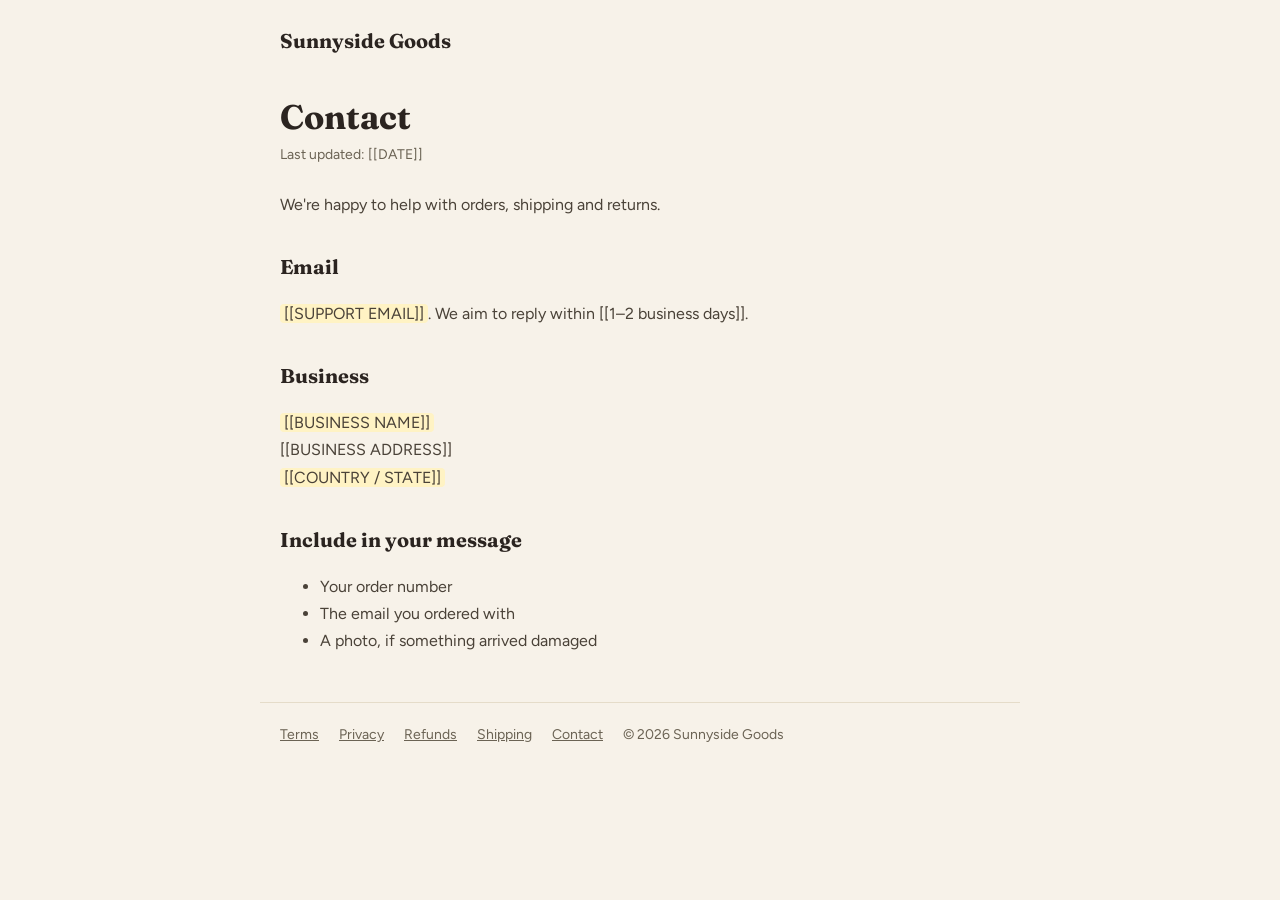
==== contact/index.html @ 9d1e73c9 "Add terms, privacy, refunds, shipping, contact pages (placeholders to fill) Co-Authored-By: Claude S" ====
<!doctype html>
<html lang="en"><head><meta charset="utf-8"><meta name="viewport" content="width=device-width, initial-scale=1">
<title>Contact — Sunnyside Goods</title>
<link rel="stylesheet" href="https://fonts.googleapis.com/css2?family=Fraunces:opsz,wght@9..144,600;9..144,700&family=Figtree:wght@400;600;700&display=swap">
<style>
  :root { --bg:#F7F2E9; --ink:#2B2420; --muted:#6B6354; --line:#E5DCC9; --green:#3A6B5C; }
  html { -webkit-text-size-adjust:100%; }
  body { margin:0; background:var(--bg); color:var(--ink); font-family:'Figtree',sans-serif; line-height:1.7; overflow-x:hidden; }
  a { color:var(--green); }
  header, main, footer { max-width:760px; margin:0 auto; padding:0 20px; box-sizing:border-box; }
  header { padding-top:24px; padding-bottom:8px; }
  header a { font-family:'Fraunces',serif; font-weight:700; font-size:20px; color:var(--ink); text-decoration:none; }
  h1 { font-family:'Fraunces',serif; font-size:34px; line-height:1.15; margin:32px 0 6px; }
  h2 { font-family:'Fraunces',serif; font-size:20px; margin:32px 0 8px; }
  p, li { font-size:16px; color:#4A4238; }
  .updated { color:var(--muted); font-size:14px; margin:0 0 24px; }
  .todo { background:#FFF3C4; padding:0 4px; border-radius:4px; }
  footer { border-top:1px solid var(--line); margin-top:48px; padding-top:20px; padding-bottom:40px; font-size:14px; color:var(--muted); display:flex; flex-wrap:wrap; gap:8px 20px; }
  footer a { color:var(--muted); }
  @media (max-width:600px){ h1{font-size:28px;} }
</style>
</head><body>
<header><a href="/">Sunnyside Goods</a></header>
<main>
<h1>Contact</h1>
<p class="updated">Last updated: [[DATE]]</p>

<p>We're happy to help with orders, shipping and returns.</p>
<h2>Email</h2>
<p><span class="todo">[[SUPPORT EMAIL]]</span>. We aim to reply within [[1–2 business days]].</p>
<h2>Business</h2>
<p><span class="todo">[[BUSINESS NAME]]</span><br>[[BUSINESS ADDRESS]]<br><span class="todo">[[COUNTRY / STATE]]</span></p>
<h2>Include in your message</h2>
<ul><li>Your order number</li><li>The email you ordered with</li><li>A photo, if something arrived damaged</li></ul>

</main>
<footer>
  <a href="/terms/">Terms</a><a href="/privacy/">Privacy</a><a href="/refunds/">Refunds</a><a href="/shipping/">Shipping</a><a href="/contact/">Contact</a>
  <span>© <span id="yr"></span> Sunnyside Goods</span>
</footer>
<script>document.getElementById('yr').textContent = new Date().getFullYear();</script>
</body></html>
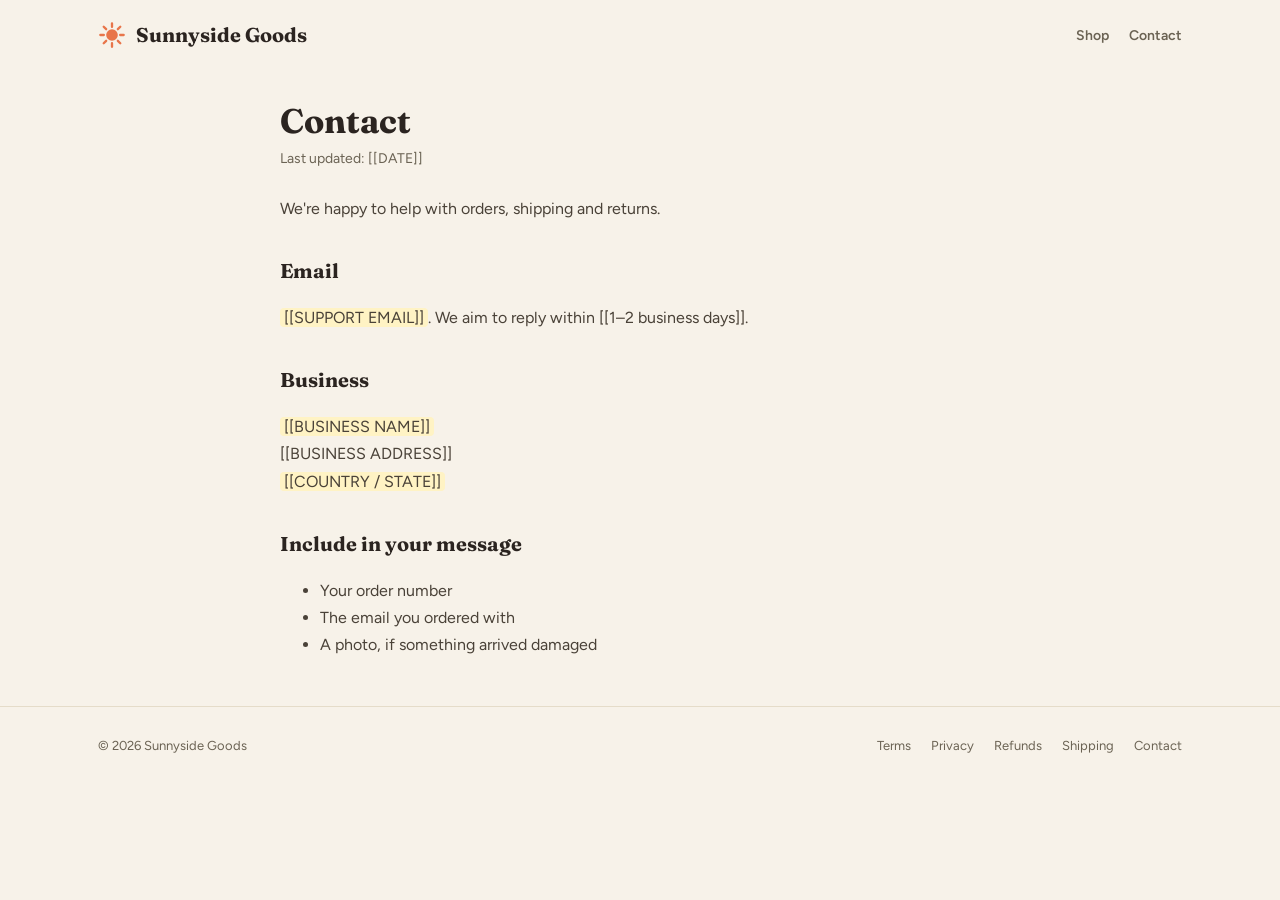
==== commit 09c53892: "Shared header/footer via web components in shared/layout.js Co-Authored-By: Claude Sonnet 5.5 <norep" ====
--- a/contact/index.html
+++ b/contact/index.html
@@ -19,8 +19,9 @@
   footer a { color:var(--muted); }
   @media (max-width:600px){ h1{font-size:28px;} }
 </style>
+<script src="/shared/layout.js"></script>
 </head><body>
-<header><a href="/">Sunnyside Goods</a></header>
+<site-header></site-header>
 <main>
 <h1>Contact</h1>
 <p class="updated">Last updated: [[DATE]]</p>
@@ -34,9 +35,5 @@
 <ul><li>Your order number</li><li>The email you ordered with</li><li>A photo, if something arrived damaged</li></ul>
 
 </main>
-<footer>
-  <a href="/terms/">Terms</a><a href="/privacy/">Privacy</a><a href="/refunds/">Refunds</a><a href="/shipping/">Shipping</a><a href="/contact/">Contact</a>
-  <span>© <span id="yr"></span> Sunnyside Goods</span>
-</footer>
-<script>document.getElementById('yr').textContent = new Date().getFullYear();</script>
+<site-footer></site-footer>
 </body></html>
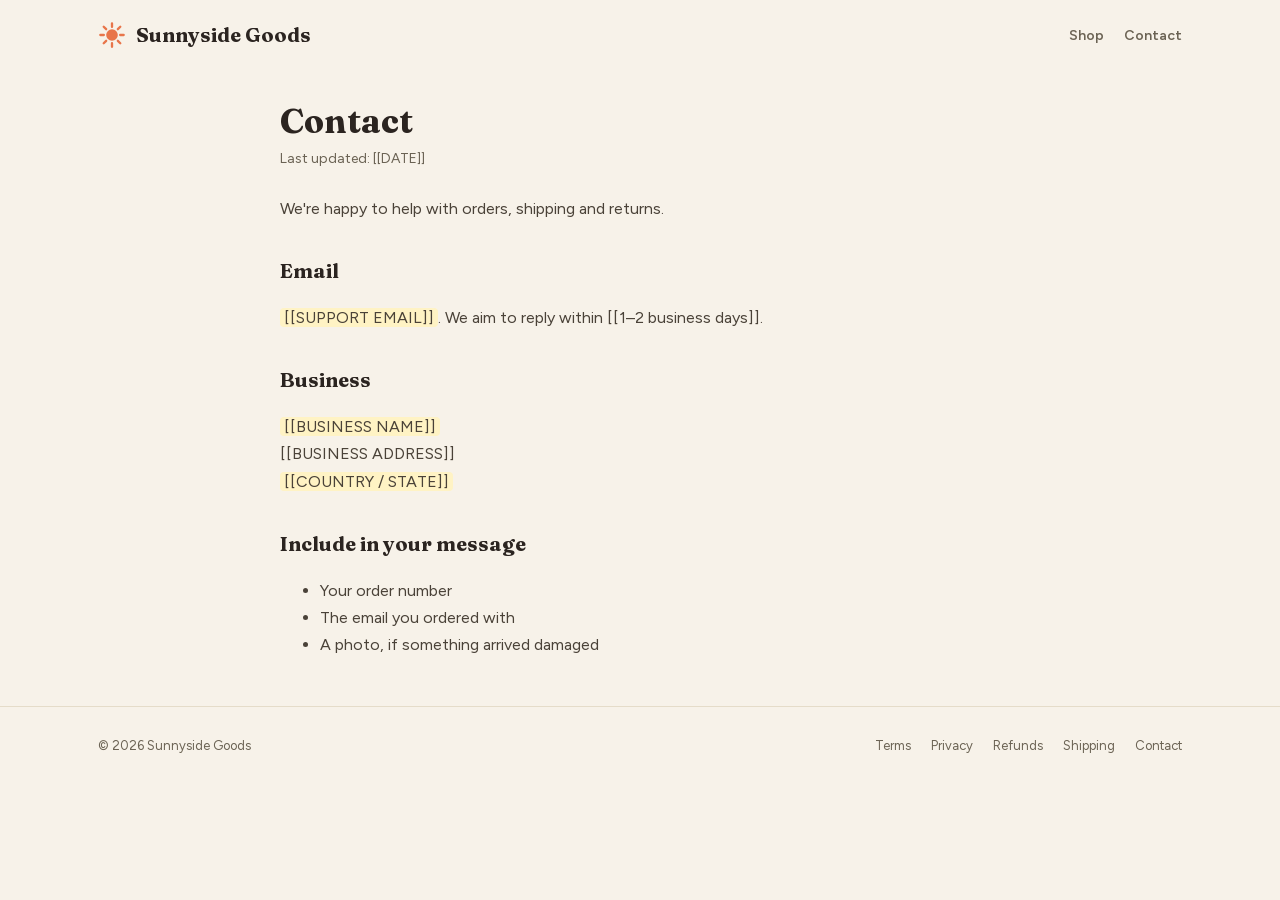
==== commit 167ff75c: "Self-host Figtree and Fraunces (latin, variable woff2) with preload Co-Authored-By: Claude Sonnet 5." ====
--- a/contact/index.html
+++ b/contact/index.html
@@ -1,7 +1,9 @@
 <!doctype html>
 <html lang="en"><head><meta charset="utf-8"><meta name="viewport" content="width=device-width, initial-scale=1">
 <title>Contact — Sunnyside Goods</title>
-<link rel="stylesheet" href="https://fonts.googleapis.com/css2?family=Fraunces:opsz,wght@9..144,600;9..144,700&family=Figtree:wght@400;600;700&display=swap">
+<link rel="preload" href="/shared/fonts/figtree-latin.woff2" as="font" type="font/woff2" crossorigin>
+<link rel="preload" href="/shared/fonts/fraunces-latin.woff2" as="font" type="font/woff2" crossorigin>
+<link rel="stylesheet" href="/shared/fonts.css">
 <style>
   :root { --bg:#F7F2E9; --ink:#2B2420; --muted:#6B6354; --line:#E5DCC9; --green:#3A6B5C; }
   html { -webkit-text-size-adjust:100%; }
--- a/shared/fonts.css
+++ b/shared/fonts.css
@@ -0,0 +1,17 @@
+/* Self-hosted fonts (SIL Open Font License). Latin subset, variable weights. */
+@font-face {
+  font-family: 'Figtree';
+  font-style: normal;
+  font-weight: 400 800;
+  font-display: swap;
+  src: url(/shared/fonts/figtree-latin.woff2) format('woff2');
+  unicode-range: U+0000-00FF, U+0131, U+0152-0153, U+02BB-02BC, U+02C6, U+02DA, U+02DC, U+2000-206F, U+20AC, U+2122, U+2191, U+2193, U+2212, U+2215, U+FEFF, U+FFFD;
+}
+@font-face {
+  font-family: 'Fraunces';
+  font-style: normal;
+  font-weight: 500 700;
+  font-display: swap;
+  src: url(/shared/fonts/fraunces-latin.woff2) format('woff2');
+  unicode-range: U+0000-00FF, U+0131, U+0152-0153, U+02BB-02BC, U+02C6, U+02DA, U+02DC, U+2000-206F, U+20AC, U+2122, U+2191, U+2193, U+2212, U+2215, U+FEFF, U+FFFD;
+}
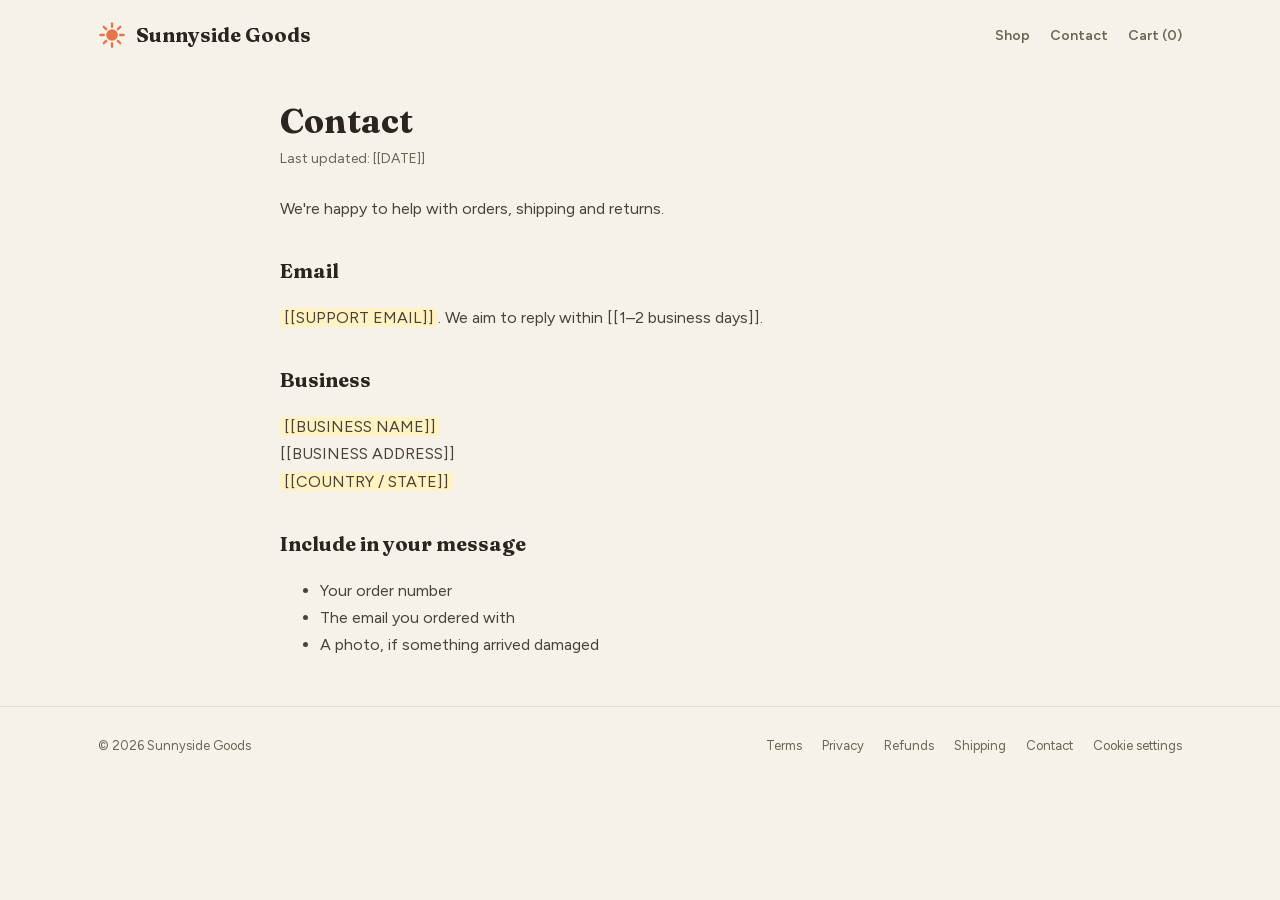
==== commit f7ace6ab: "Cart drawer with PayPal checkout inside; remove inline PayPal buttons from product page Co-Authored-" ====
--- a/contact/index.html
+++ b/contact/index.html
@@ -1,6 +1,22 @@
 <!doctype html>
 <html lang="en"><head><meta charset="utf-8"><meta name="viewport" content="width=device-width, initial-scale=1">
 <title>Contact — Sunnyside Goods</title>
+<meta name="description" content="Get in touch with Sunnyside Goods about orders, shipping and returns.">
+<link rel="canonical" href="https://svidlak.github.io/contact/">
+<meta name="robots" content="index, follow, max-image-preview:large">
+<meta name="theme-color" content="#F7F2E9">
+<link rel="icon" href="/favicon.svg" type="image/svg+xml">
+<meta property="og:type" content="website">
+<meta property="og:site_name" content="Sunnyside Goods">
+<meta property="og:title" content="Contact — Sunnyside Goods">
+<meta property="og:description" content="Get in touch with Sunnyside Goods about orders, shipping and returns.">
+<meta property="og:url" content="https://svidlak.github.io/contact/">
+<meta property="og:image" content="https://svidlak.github.io/paw-washer/assets/variants/green-medium.jpeg">
+<meta property="og:image:alt" content="Twist-Clean Paw Washer in green">
+<meta name="twitter:card" content="summary_large_image">
+<meta name="twitter:title" content="Contact — Sunnyside Goods">
+<meta name="twitter:description" content="Get in touch with Sunnyside Goods about orders, shipping and returns.">
+<meta name="twitter:image" content="https://svidlak.github.io/paw-washer/assets/variants/green-medium.jpeg">
 <link rel="preload" href="/shared/fonts/figtree-latin.woff2" as="font" type="font/woff2" crossorigin>
 <link rel="preload" href="/shared/fonts/fraunces-latin.woff2" as="font" type="font/woff2" crossorigin>
 <link rel="stylesheet" href="/shared/fonts.css">
@@ -21,6 +37,8 @@
   footer a { color:var(--muted); }
   @media (max-width:600px){ h1{font-size:28px;} }
 </style>
+<script src="/shared/analytics.js"></script>
+<script src="/shared/cart.js"></script>
 <script src="/shared/layout.js"></script>
 </head><body>
 <site-header></site-header>
